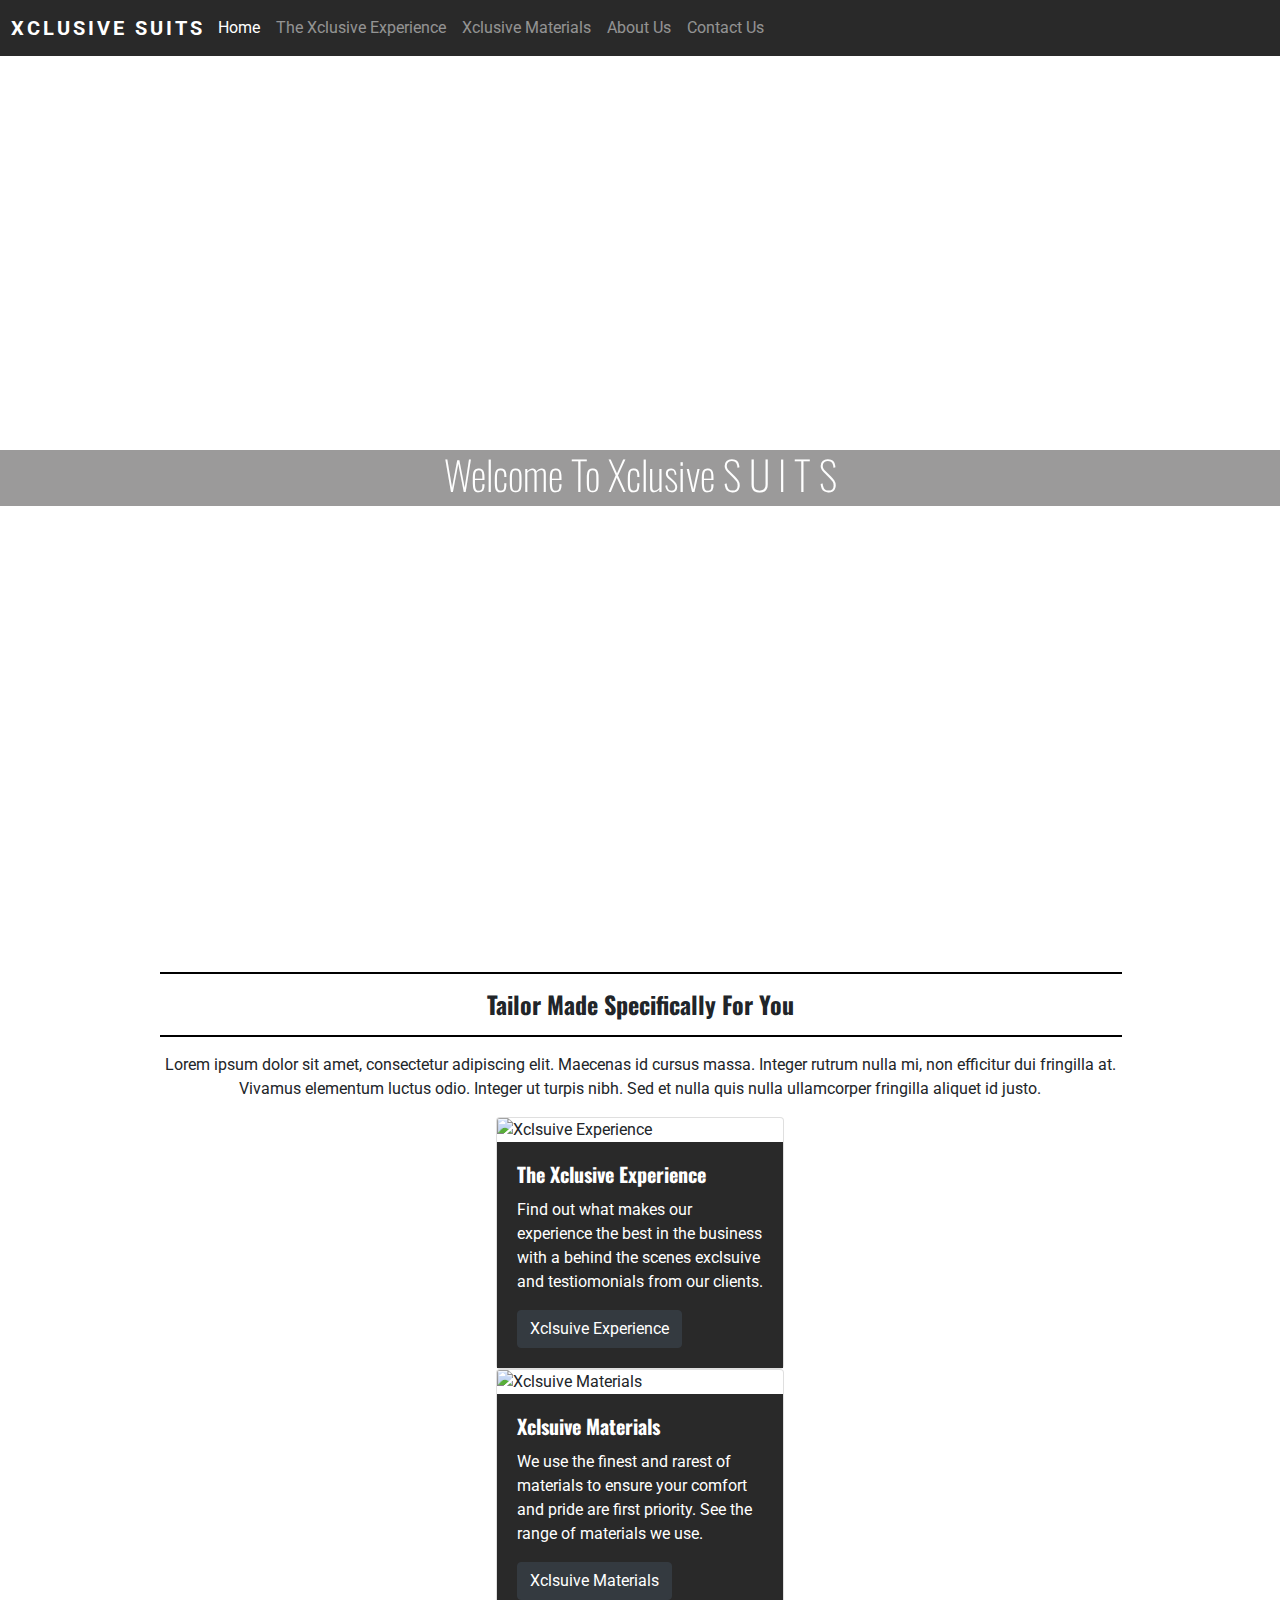
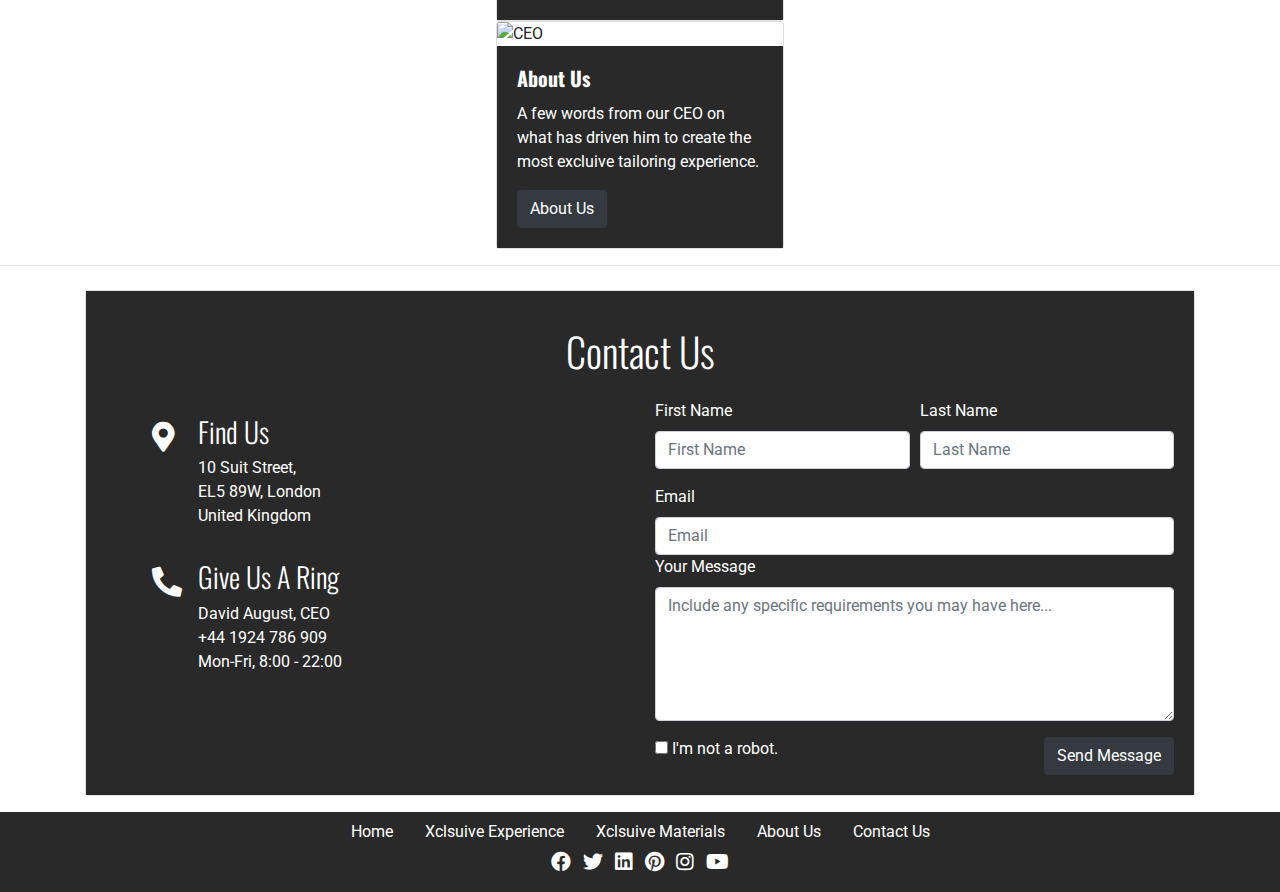
==== index.html @ 44c71780 "Added a class called 'footernav' to the nav-links list to allow for styling to the items. Also, insi" ====
<!DOCTYPE html>
<html lang="en">
<head>
<meta charset="UTF-8">
<meta name="viewport" content="width=device-width, initial-scale=1.0">
<meta http-equiv="X-UA-Compatible" content="ie=edge">
<link rel="stylesheet" href="https://cdnjs.cloudflare.com/ajax/libs/twitter-bootstrap/4.5.0/css/bootstrap.min.css">
<link rel="stylesheet" href="https://cdnjs.cloudflare.com/ajax/libs/font-awesome/5.13.0/css/all.min.css">

<link rel="stylesheet" href="assets/css/style.css">
<title>XCLUSIVE SUITS|Home</title>
</head>
<body>
<!--Header: Logo & Navbar. Using Bootstrap fo rthe Navbar design.-->
    <header>
        <nav class="navbar navbar-expand-lg navbar-dark bg-dark">
        <a class="navbar-brand" href="index.html">XCLUSIVE SUITS</a>
        <button style="width: 100%;" class="navbar-toggler" type="button" data-toggle="collapse" data-target="#navbarNavAltMarkup" aria-controls="navbarNavAltMarkup" aria-expanded="false" aria-label="Toggle navigation">
        <span class="navbar-toggler-icon"></span>
        </button>
    <div class="collapse navbar-collapse" id="navbarNavAltMarkup">
    <div class="navbar-nav">
      <a class="nav-item nav-link active" href="index.html">Home<span class="sr-only">(current)</span></a>
      <a class="nav-item nav-link" href="xclusiveexperience.html">The Xclusive Experience</a>
      <a class="nav-item nav-link" href="xclusivematerials.html">Xclusive Materials</a>
      <a class="nav-item nav-link" href="aboutus.html">About Us</a>
      <a class="nav-item nav-link" href="#">Contact Us</a>
    </div>
    </div>
    </nav>
</header>
<!--Header ends here-->
<!--<div class="bg-img">
</div>-->

<!--Full screen landing page image slider with slogan and promo text -->

<section>
<div id="carouselExampleCaptions" class="carousel slide" data-ride="carousel">
  <ol class="carousel-indicators">
    <li data-target="#carouselExampleCaptions" data-slide-to="0" class="active"></li>
    <li data-target="#carouselExampleCaptions" data-slide-to="1"></li>
    <li data-target="#carouselExampleCaptions" data-slide-to="2"></li>
  </ol>
  <div class="carousel-inner">
    <div class="carousel-item active image1">
    <div class="image-overlay">
    <div class="row">
    <div class="col">
    <h1 class="imagetext">Welcome To Xclusive S U I T S</h1>
    </div>
    </div>
    </div>
      <!--<img src="https://www.themodelskit.co.uk/wp-content/uploads/2019/09/High-Fashion-Male-Modelling-%E2%80%94-The-Models-Kit.jpg" class="d-block w-100" alt="...">-->
      <div class="carousel-caption">
        <h4>Xclusive Suits</h4>
        <p>Nulla vitae elit libero, a pharetra augue mollis interdum.</p>
      </div>
    </div>
    <div class="carousel-item image2">
     <div class="image-overlay">
    <div class="row">
    <div class="col">
    <h1 class="imagetext">Welcome To Xclusive S U I T S</h1>
    </div>
    </div>
    </div>
      <!--<img src="https://i.pinimg.com/originals/19/11/0a/19110a77b6bf1faf2e4bea70028d70a4.jpg" class="d-block w-100" alt="...">-->
      <div class="carousel-caption">
        <h5>Xclusive Designs</h5>
        <p>Lorem ipsum dolor sit amet, consectetur adipiscing elit.</p>
      </div>
    </div>
    <div class="carousel-item image3">
     <div class="image-overlay">
    <div class="row">
    <div class="col">
    <h1 class="imagetext">Welcome To Xclusive S U I T S</h1>
    </div>
    </div>
    </div>
      <!--<img src="https://cdn.bgfashion.net/img17/Huebl_4.jpg" class="d-block w-100" alt="...">-->
      <div class="carousel-caption">
        <h5>Xclusive Experience</h5>
        <p>Praesent commodo cursus magna, vel scelerisque nisl consectetur.</p>
      </div>
    </div>
  </div>
  <!--<a class="carousel-control-prev" href="#carouselExampleCaptions" role="button" data-slide="prev">
    <span class="carousel-control-prev-icon" aria-hidden="true"></span>
    <span class="sr-only">Previous</span>
  </a>
  <a class="carousel-control-next" href="#carouselExampleCaptions" role="button" data-slide="next">
    <span class="carousel-control-next-icon" aria-hidden="true"></span>
    <span class="sr-only">Next</span>
  </a>-->
</div>
</section>

<article class="salespitch">
<hr>
    <h4 class="experiencetext">Tailor Made Specifically For You</h4>
    <hr>
        <p class="experiencetext">
        Lorem ipsum dolor sit amet, consectetur adipiscing elit. Maecenas id cursus massa. 
        Integer rutrum nulla mi, non efficitur dui fringilla at. Vivamus elementum luctus odio. 
        Integer ut turpis nibh. Sed et nulla quis nulla ullamcorper fringilla aliquet id justo. 
        </p>
</article>
<!--Image slider ends here
<hr>
<!--Image cards with links to Experience, Materials & About Us -->
<section>
<div class="container navcards">
<div class="row">
<div class="col">
<div class="card" style="width: 18rem;">
  <img src="https://i.insider.com/5395f549eab8ea975be61436?width=1100&format=jpeg&auto=webp" class="card-img-top" alt="Xclsuive Experience">
  <div class="card-body">
    <h5 class="card-title">The Xclusive Experience</h5>
    <p class="card-text">Find out what makes our experience the best in the business with a behind the scenes exclsuive and testiomonials from our clients.</p>
    <a href="#" class="btn btn-dark">Xclsuive Experience</a>
  </div>
</div>
</div>
</div>
<div class="row">
<div class="col">
<div class="card" style="width: 18rem;">
  <img src="https://content.fortune.com/wp-content/uploads/2020/01/BES.02.20.Kathryn-Sergent-A.jpg" class="card-img-top" alt="Xclsuive Materials">
  <div class="card-body">
    <h5 class="card-title">Xclsuive Materials</h5>
    <p class="card-text">We use the finest and rarest of materials to ensure your comfort and pride are first priority. See the range of materials we use.</p>
    <a href="#" class="btn btn-dark">Xclsuive Materials</a>
  </div>
</div>
</div>
</div>
<div class="row">
<div class="col">
<div class="card" style="width: 18rem;">
  <img src="https://usatmmajunkie.files.wordpress.com/2017/08/david-august-mcgregor-suit-maker.jpg?w=640" class="card-img-top" alt="CEO">
  <div class="card-body">
    <h5 class="card-title">About Us</h5>
    <p class="card-text">A few words from our CEO on what has driven him to create the most excluive tailoring experience.</p>
    <a href="#" class="btn btn-dark">About Us</a>
  </div>
</div>
</div>
</div>
</div>
</section>        

<!--Contact Us form-->
<hr>
<section class="head pb-2">
    <div class="container py-2">
        <div class="card">
            <div class="card-body">
                <h1 class="font-weight-light text-center py-3">Contact Us</h1>
                    <div class="row">
                        <div class="col-lg-6 col-md-12 col-sm-12 col-12">
                            <div class="row pt-3">
                                <div class="col-lg-1 offset-1 col-md-2 col-sm-2 col-2">
                                <span style="font-size: 30px;"><i class="fas fa-map-marker-alt"></i></span>
                                </div>
                                 <div class="col-lg-10 col-md-9 col-sm-9 col-9">
                                 <h3 class="font-weight-light">Find Us</h3>
                                 <p>10 Suit Street, <br>
                                 EL5 89W, London <br>
                                 United Kingdom</p>
                                 </div>   
                            </div>
                            <div class="row pt-3">
                                <div class="col-lg-1 offset-1 col-md-2 col-sm-2 col-2">
                                <span style="font-size: 30px;"><i class="fas fa-phone-alt"></i></span>
                                </div>
                                 <div class="col-lg-10 col-md-9 col-sm-9 col-9">
                                 <h3 class="font-weight-light">Give Us A Ring</h3>
                                 <p>David August, CEO<br>
                                 +44 1924 786 909<br>
                                 Mon-Fri, 8:00 - 22:00</p>
                                 </div>   
                            </div>
                         </div>
                         <div class="col-lg-6 col-md-12 col-sm-12 col-12">
                            <form>
                                <div class="form-row">
                                    <div class="form-group col-lg-6 col-md-12 col-sm-12 col-12">
                                    <label>First Name</label>
                                    <input type="text" class="form-control" placeholder="First Name" required>
                                    </div>
                                    <div class="form-group col-lg-6 col-md-12 col-sm-12 col-12">
                                    <label>Last Name</label>
                                    <input type="text" class="form-control" placeholder="Last Name" required>
                                    </div>
                                </div>
                                <label>Email</label>
                                <input type="email" name="Email" id="Email" placeholder="Email" class="form-control" required>
                                <label>Your Message</label>
                                <textarea class="form-control mb-3" name="" id="" cols="20" rows="5" placeholder="Include any specific requirements you may have here..."></textarea>
                                <input type="checkbox" name="" id=""> <label for="">I'm not a robot.</label> <button class="btn btn-dark float-right">Send Message</button>
                            </form>
                        </div>
                    </div>
            </div>
        </div>
    </div>
</section>
<!--Footer-->
<!--Footer section used from Resume website in User Centric Development Module-->
<footer class="page-footer bg-dark">
    <div class="row">
        <div class="col">
            <ul class="nav justify-content-center footernav">
                <li class="nav-item">
                    <a class="nav-link active" href="index.html">Home</a>
                </li>
                <li class="nav-item">
                    <a class="nav-link" href="xclusiveexperience.html">Xclsuive Experience</a>
                </li>
                <li class="nav-item">
                    <a class="nav-link" href="xclusivematerials.html">Xclsuive Materials</a>
                </li>
                <li class="nav-item">
                    <a class="nav-link" href="aboutus.html">About Us</a>
                </li>
                <li class="nav-item">
                    <a class="nav-link" href="#">Contact Us</a>
                </li>
            </ul>
            <!--Social links section used from Resume project in User Centric Module-->
            <ul class="list-inline social-links">
                <li class="list-inline-item">
                    <a href="www.facebook.com" target="_blank"> <i class="fab fa-facebook footericon" aria-hidden="true"></i>
                    <span class="sr-only">Facebook</span></a>
                </li>
                <li class="list-inline-item">
                    <a href="wwww.twitter.com" target="_blank"> <i class="fab fa-twitter footericon" aria-hidden="true"></i>
                    <span class="sr-only">Twitter</span>
                    </a>
                </li>
                <li class="list-inline-item">
                    <a href="www.linkedin.com" target="_blank"> <i class="fab fa-linkedin footericon" aria-hidden="true"></i>
                    <span class="sr-only">Linkedin</span>
                    </a>
                </li>
                <li class="list-inline-item">
                    <a href="wwww.pinterest.com" target="_blank"> <i class="fab fa-pinterest footericon" aria-hidden="true"></i>
                    <span class="sr-only">Pinterest</span>
                    </a>
                </li>
                <li class="list-inline-item">
                    <a href="wwww.instagram.com" target="_blank"> <i class="fab fa-instagram footericon" aria-hidden="true"></i>
                    <span class="sr-only">Instagram</span></a>
                </li>
                <li class="list-inline-item">
                    <a href="wwww.youtube.com" target="_blank"> <i class="fab fa-youtube footericon" aria-hidden="true"></i>
                    <span class="sr-only">Youtube</span>
                    </a>
                </li>
            </ul>
        </div>
    </div>
</footer>

<script src="https://cdnjs.cloudflare.com/ajax/libs/jquery/3.5.1/jquery.slim.min.js"></script>
<script src="https://cdnjs.cloudflare.com/ajax/libs/popper.js/1.16.1/umd/popper.min.js"></script>
<script src="https://cdnjs.cloudflare.com/ajax/libs/twitter-bootstrap/4.5.0/js/bootstrap.min.js"></script>
</body>
</html>
---- assets/css/style.css ----
@import url('https://fonts.googleapis.com/css2?family=Oswald:wght@100,200,300,400,500,600,700&family=Roboto:100,200,300,400,500,600,700&display=swap');

/*----Fonts----*/

.bg-dark {
    background-color: #292929!important;
}

body {
    font-family: 'Roboto', sans-serif;
}

h1,h2,h3,h4,h5 {
    font-family: 'Oswald', sans-serif;
    font-weight: bold;
}

/*--Home page*/

.navbar-brand {
    display: inline-block;
    padding-top: .3125rem;
    padding-bottom: .3125rem;
    font-size: 1.25rem;
    line-height: inherit;
    white-space: nowrap;
    font-weight: 700;
    letter-spacing: 3px;
    position: relative;
    right: 5px;
    margin-left: auto;
    margin-right: auto;
}

.navbar-dark .navbar-brand {
    color: #fff;
    margin-left: auto;
    margin-right: auto;
}

/*--Navigation images 
.NavCards {
  position: relative;
  font-family: 'Roboto'sans-serif;
  height: 400px;
  width: 100%;
}
*/
.image1 {
    background: url('../images/image1.jpg');
    background-repeat: no-repeat;
    background-size: cover;
    position: relative;
    height: 100vh;
    background-position: center;
}

.image2 {
    background: url('../images/image2.jpg');
    background-repeat: no-repeat;
    background-size: cover;
    position: relative;
    height: 100vh;
    background-position: center;
}

.image3 {
    background: url('../images/image3.jpg');
    background-repeat: no-repeat;
    background-size: cover;
    position: relative;
    height: 100vh;
    background-position: center;
}

.imagetext {
    font-weight: lighter;
}

.image-overlay {
    background: rgba(46, 44, 44, 0.479);
    position: absolute;
    bottom: 50%;
    right: 0;
    left: 0;
    text-align: center;
    color: #fff;
}

.salespitch {
    margin-left: auto;
    margin-right: auto;
    width: 75%;
}

.salespitch hr {
    width: 100%;
    border: 1px solid #000000;
}

.salespitch p {
    text-align: center;
}

/*.bg-img {
    background: url('https://i.pinimg.com/originals/1e/af/c4/1eafc4d1dd423d6f046534a62f0f531f.jpg');
    background-repeat: no-repeat;
    background-size: cover;
    position: relative;
    height: 100vh;
}
*/



.xclusiveexperience {
    background-image: url('xclusiveexperience.jpg'); z-index: 10000;
    height: 150px;
    width: 100%;
    background-repeat: no-repeat;
    background-position: center;
}

.experience {
    position: absolute;
    right: 15%;
    bottom: 20px;
    left: 15%;
    z-index: 10;
    padding-top: 20px;
    padding-bottom: 20px;
    color: #fff;
    text-align: center;
}

.text-block {
    background-color: rgba(46, 44, 44, 0.479)
}

.card {
    position: relative;
    display: -ms-flexbox;
    display: flex;
    -ms-flex-direction: column;
    flex-direction: column;
    min-width: 0;
    word-wrap: break-word;
    background-color: #fff;
    background-clip: border-box;
    border: 1px solid rgba(0,0,0,.125);
    border-radius: .25rem;
    margin-right: auto;
    margin-left: auto;
}

.card-body {
    -ms-flex: 1 1 auto;
    flex: 1 1 auto;
    min-height: 1px;
    padding: 1.25rem;
    background: #292929;
    color: #fff;
}

.navimagecards {
    padding: 15px 0px 15px 0px;
    min-width: 60%;
    min-height: 70%;
}

.navbody {
    background: #292929;
}

.navbody p {
    color: #fff;
}

.contact {
    align-content: center;
    text-align: center;
}

.footericon {
    color: #fff;
    font-size: 20px;
}

/*Xclsuiveexperience page*/

#video video {
    width: 100%;
}

.experiencetext {
    text-align: center;
}

.videosection {
    padding-left: 15px;
    padding-right: 15px;
}

/* Xclusive Materials Page */

.modal-title {
    margin-bottom: 0;
    line-height: 1.5;
    text-align: center;
    position: relative;
    left: 35px;
    font-size: 25px;
}

/*about page*/

img {
    vertical-align: middle;
    border-style: none;
    width: 100%;
}

.roundedimg {
    border-radius: 50%;
    position: relative;
    left: 85px;
    padding: 10px 0px 10px 0px;
    width: 200px;
}

.page-direction {
    color: #aaaaaa;
    text-align: center;
}

.page-direction a {
    color: #aaaaaa;
}

.middleimg {
    width: 100%;
}

/*Xclusive Materials page*/

.content-wrapper{
    width: 80%;
    margin: 4% 10% 5% 10%;
}

.content-wrapper img{
    width: 100%;
}

.text-wrapper{
    width: 100%;
    position: relative;
    margin-top: -40%;
}

.text-wrapper h3{
    text-align: center;
    color: #ffffff;
    font-size: 10vw;
}

/* footer */

.footernav a {
    color: #ffffff;
}

.social-links {
    text-align: center;
}
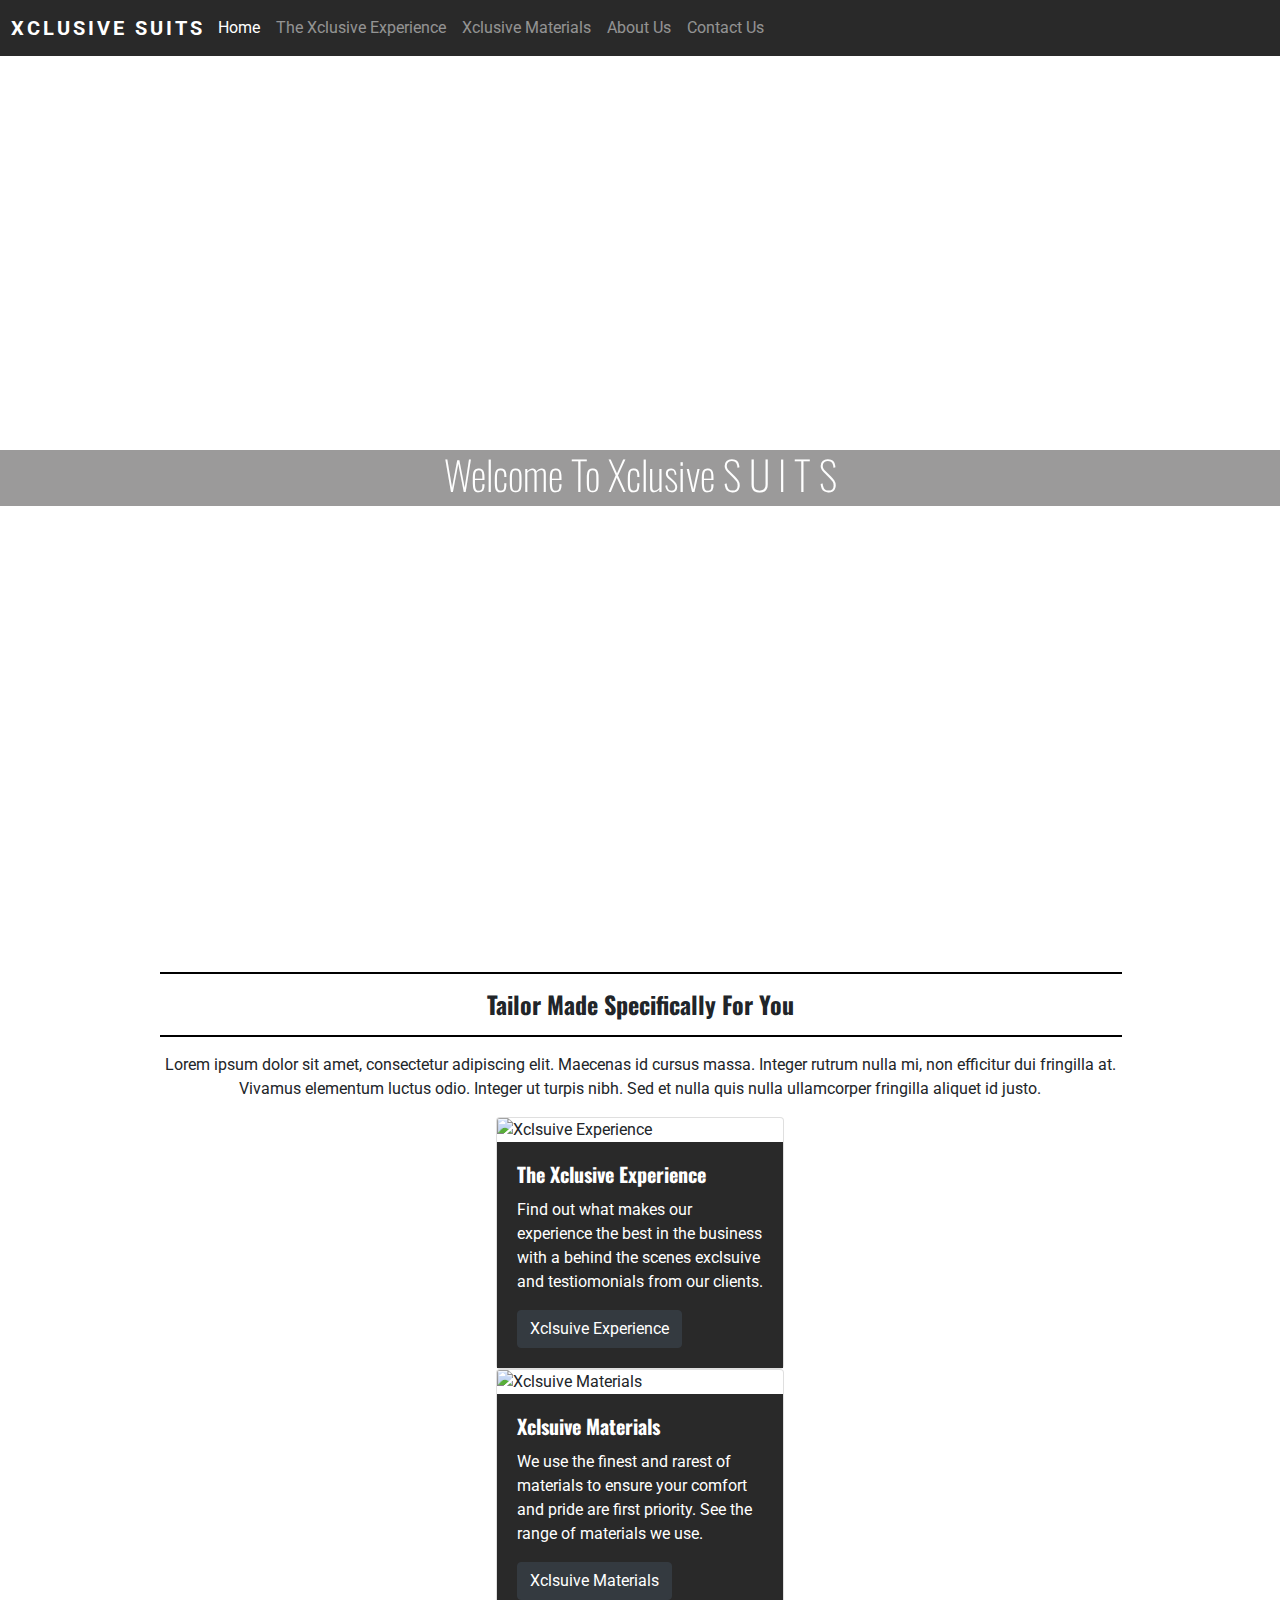
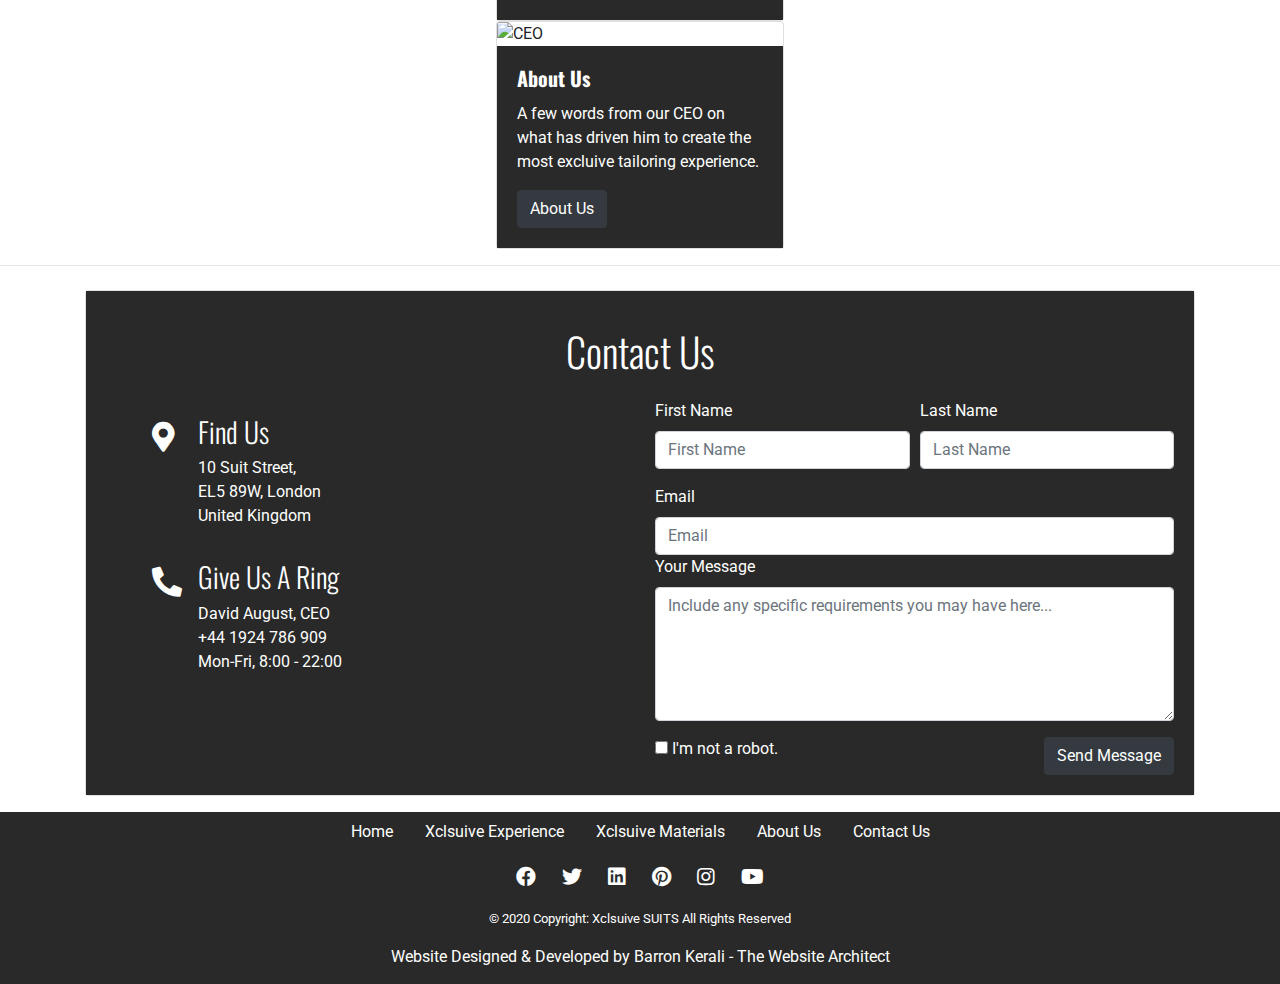
==== commit b0b46576: "Added Copyright text to the footer in every page. Also, I added styling to make give the social icon" ====
--- a/index.html
+++ b/index.html
@@ -260,6 +260,10 @@
                     </a>
                 </li>
             </ul>
+            <div class="footertext"> <!--New class made to style the text in this div-->
+            <small class="footertext">© 2020 Copyright: Xclsuive SUITS All Rights Reserved</small>
+            <p class="footertext">Website Designed & Developed by Barron Kerali - The Website Architect</p>
+            </div>
         </div>
     </div>
 </footer>
--- a/assets/css/style.css
+++ b/assets/css/style.css
@@ -272,4 +272,16 @@
 
 .social-links {
     text-align: center;
-}
+    margin-bottom: 10px;
+    margin-top: 15px;
+}
+
+.footericon {
+    padding: 0 7px 0 7px;
+}
+
+.footertext {
+    color: #fff;
+    text-align: center;
+    margin: 15px 0 15px 0;
+}
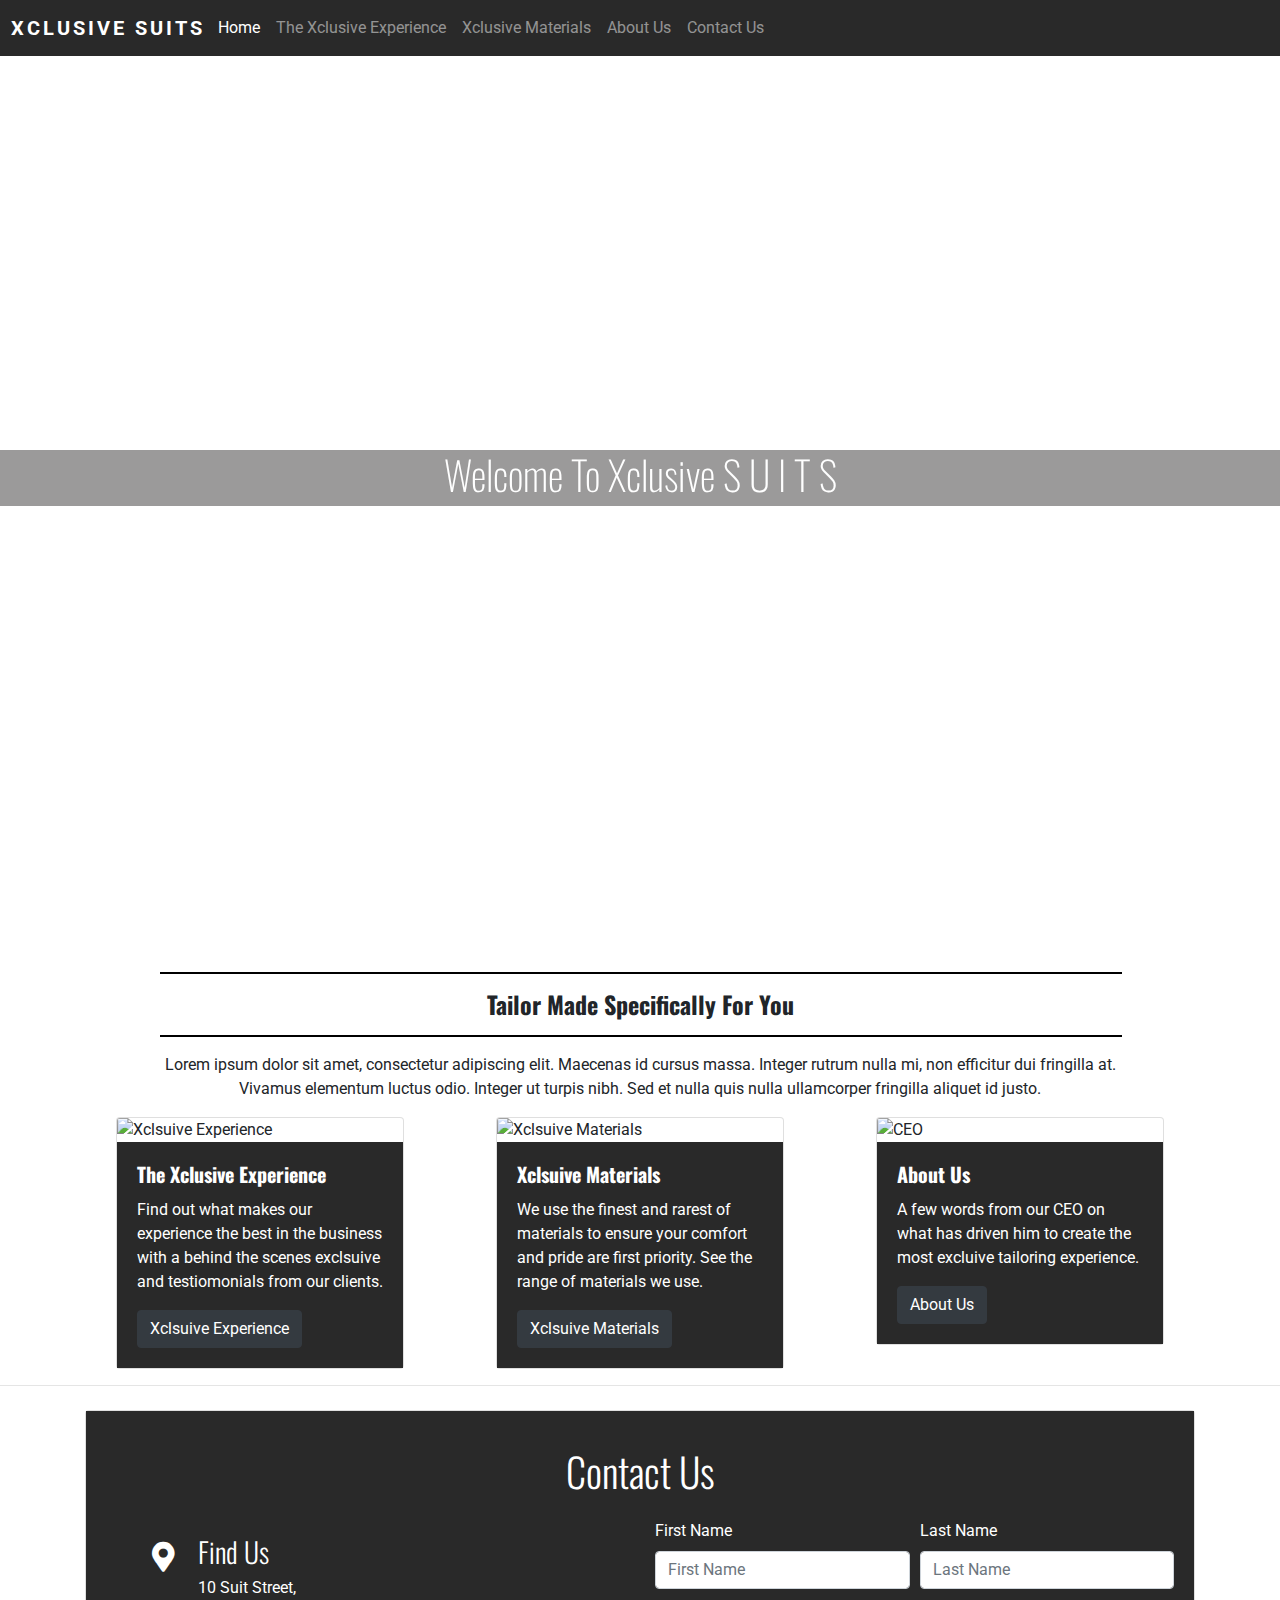
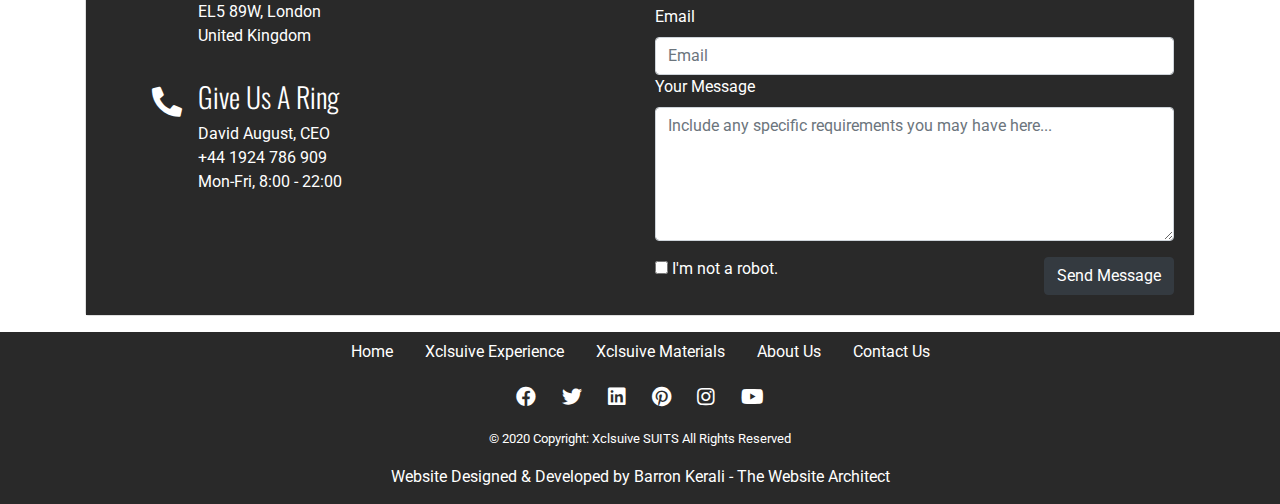
==== commit 6534497b: "Added 'page-scroll' class to the Contact Us nav-item along with an ID in of 'Contact' in the contact" ====
--- a/index.html
+++ b/index.html
@@ -24,7 +24,7 @@
       <a class="nav-item nav-link" href="xclusiveexperience.html">The Xclusive Experience</a>
       <a class="nav-item nav-link" href="xclusivematerials.html">Xclusive Materials</a>
       <a class="nav-item nav-link" href="aboutus.html">About Us</a>
-      <a class="nav-item nav-link" href="#">Contact Us</a>
+      <a class="nav-item nav-link page-scroll" href="#Contact">Contact Us</a>
     </div>
     </div>
     </nav>
@@ -86,14 +86,6 @@
       </div>
     </div>
   </div>
-  <!--<a class="carousel-control-prev" href="#carouselExampleCaptions" role="button" data-slide="prev">
-    <span class="carousel-control-prev-icon" aria-hidden="true"></span>
-    <span class="sr-only">Previous</span>
-  </a>
-  <a class="carousel-control-next" href="#carouselExampleCaptions" role="button" data-slide="next">
-    <span class="carousel-control-next-icon" aria-hidden="true"></span>
-    <span class="sr-only">Next</span>
-  </a>-->
 </div>
 </section>
 
@@ -113,7 +105,7 @@
 <section>
 <div class="container navcards">
 <div class="row">
-<div class="col">
+<div class="col-12 col-lg-4">
 <div class="card" style="width: 18rem;">
   <img src="https://i.insider.com/5395f549eab8ea975be61436?width=1100&format=jpeg&auto=webp" class="card-img-top" alt="Xclsuive Experience">
   <div class="card-body">
@@ -123,9 +115,9 @@
   </div>
 </div>
 </div>
-</div>
-<div class="row">
-<div class="col">
+<!--</div>-->
+<!--<div class="row">-->
+<div class="col-12 col-lg-4">
 <div class="card" style="width: 18rem;">
   <img src="https://content.fortune.com/wp-content/uploads/2020/01/BES.02.20.Kathryn-Sergent-A.jpg" class="card-img-top" alt="Xclsuive Materials">
   <div class="card-body">
@@ -135,9 +127,9 @@
   </div>
 </div>
 </div>
-</div>
-<div class="row">
-<div class="col">
+<!--</div>-->
+<!--<div class="row">-->
+<div class="col-12 col-lg-4">
 <div class="card" style="width: 18rem;">
   <img src="https://usatmmajunkie.files.wordpress.com/2017/08/david-august-mcgregor-suit-maker.jpg?w=640" class="card-img-top" alt="CEO">
   <div class="card-body">
@@ -153,7 +145,7 @@
 
 <!--Contact Us form-->
 <hr>
-<section class="head pb-2">
+<section class="head pb-2" id="Contact">
     <div class="container py-2">
         <div class="card">
             <div class="card-body">
@@ -232,30 +224,30 @@
             <!--Social links section used from Resume project in User Centric Module-->
             <ul class="list-inline social-links">
                 <li class="list-inline-item">
-                    <a href="www.facebook.com" target="_blank"> <i class="fab fa-facebook footericon" aria-hidden="true"></i>
+                    <a href="https://www.facebook.com/" target="_blank"> <i class="fab fa-facebook footericon" aria-hidden="true"></i>
                     <span class="sr-only">Facebook</span></a>
                 </li>
                 <li class="list-inline-item">
-                    <a href="wwww.twitter.com" target="_blank"> <i class="fab fa-twitter footericon" aria-hidden="true"></i>
+                    <a href="https://twitter.com/" target="_blank"> <i class="fab fa-twitter footericon" aria-hidden="true"></i>
                     <span class="sr-only">Twitter</span>
                     </a>
                 </li>
                 <li class="list-inline-item">
-                    <a href="www.linkedin.com" target="_blank"> <i class="fab fa-linkedin footericon" aria-hidden="true"></i>
+                    <a href="https://www.linkedin.com/" target="_blank"> <i class="fab fa-linkedin footericon" aria-hidden="true"></i>
                     <span class="sr-only">Linkedin</span>
                     </a>
                 </li>
                 <li class="list-inline-item">
-                    <a href="wwww.pinterest.com" target="_blank"> <i class="fab fa-pinterest footericon" aria-hidden="true"></i>
+                    <a href="https://www.pinterest.com/" target="_blank"> <i class="fab fa-pinterest footericon" aria-hidden="true"></i>
                     <span class="sr-only">Pinterest</span>
                     </a>
                 </li>
                 <li class="list-inline-item">
-                    <a href="wwww.instagram.com" target="_blank"> <i class="fab fa-instagram footericon" aria-hidden="true"></i>
+                    <a href="https://www.instagram.com/" target="_blank"> <i class="fab fa-instagram footericon" aria-hidden="true"></i>
                     <span class="sr-only">Instagram</span></a>
                 </li>
                 <li class="list-inline-item">
-                    <a href="wwww.youtube.com" target="_blank"> <i class="fab fa-youtube footericon" aria-hidden="true"></i>
+                    <a href="https://www.youtube.com/" target="_blank"> <i class="fab fa-youtube footericon" aria-hidden="true"></i>
                     <span class="sr-only">Youtube</span>
                     </a>
                 </li>
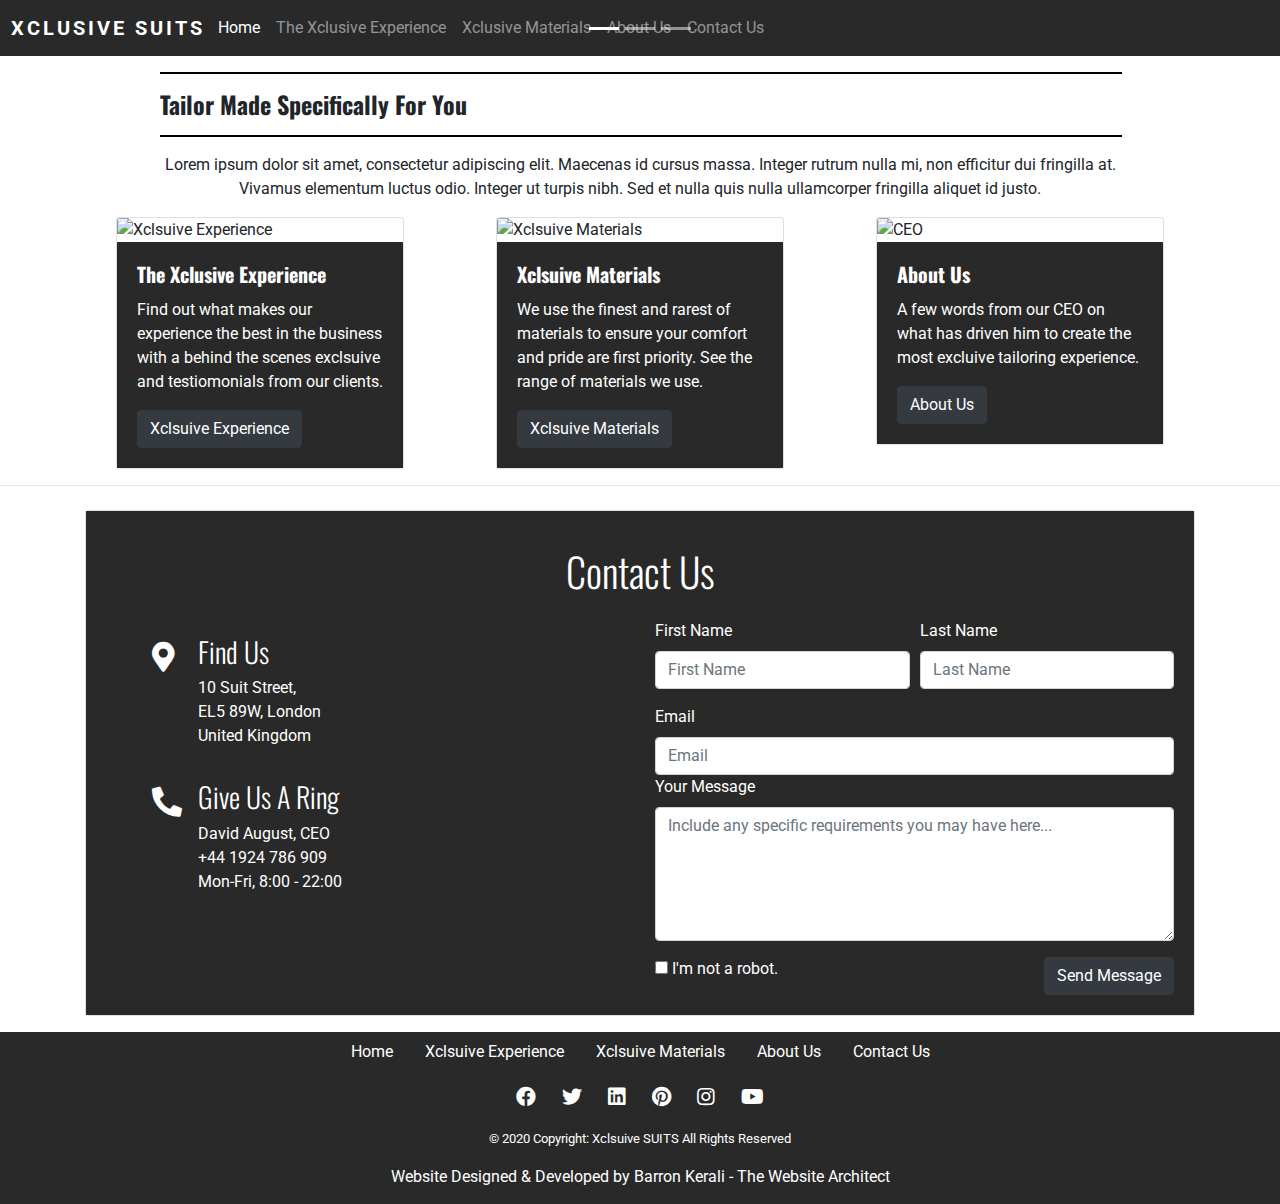
==== commit 14c43dfe: "Added the updated images classes created in CSS to the relevant sections inside index.html." ====
--- a/index.html
+++ b/index.html
@@ -43,7 +43,7 @@
     <li data-target="#carouselExampleCaptions" data-slide-to="2"></li>
   </ol>
   <div class="carousel-inner">
-    <div class="carousel-item active image1">
+    <div class="carousel-item active carousel-image-1">
     <div class="image-overlay">
     <div class="row">
     <div class="col">
@@ -57,7 +57,7 @@
         <p>Nulla vitae elit libero, a pharetra augue mollis interdum.</p>
       </div>
     </div>
-    <div class="carousel-item image2">
+    <div class="carousel-item carousel-image-2">
      <div class="image-overlay">
     <div class="row">
     <div class="col">
@@ -71,7 +71,7 @@
         <p>Lorem ipsum dolor sit amet, consectetur adipiscing elit.</p>
       </div>
     </div>
-    <div class="carousel-item image3">
+    <div class="carousel-item carousel-image-3">
      <div class="image-overlay">
     <div class="row">
     <div class="col">
@@ -91,9 +91,9 @@
 
 <article class="salespitch">
 <hr>
-    <h4 class="experiencetext">Tailor Made Specifically For You</h4>
+    <h4 class="content-text">Tailor Made Specifically For You</h4>
     <hr>
-        <p class="experiencetext">
+        <p class="content-text">
         Lorem ipsum dolor sit amet, consectetur adipiscing elit. Maecenas id cursus massa. 
         Integer rutrum nulla mi, non efficitur dui fringilla at. Vivamus elementum luctus odio. 
         Integer ut turpis nibh. Sed et nulla quis nulla ullamcorper fringilla aliquet id justo. 
@@ -111,7 +111,7 @@
   <div class="card-body">
     <h5 class="card-title">The Xclusive Experience</h5>
     <p class="card-text">Find out what makes our experience the best in the business with a behind the scenes exclsuive and testiomonials from our clients.</p>
-    <a href="#" class="btn btn-dark">Xclsuive Experience</a>
+    <a href="xclusiveexperience.html" class="btn btn-dark">Xclsuive Experience</a>
   </div>
 </div>
 </div>
@@ -123,7 +123,7 @@
   <div class="card-body">
     <h5 class="card-title">Xclsuive Materials</h5>
     <p class="card-text">We use the finest and rarest of materials to ensure your comfort and pride are first priority. See the range of materials we use.</p>
-    <a href="#" class="btn btn-dark">Xclsuive Materials</a>
+    <a href="xclusivematerials.html" class="btn btn-dark">Xclsuive Materials</a>
   </div>
 </div>
 </div>
@@ -135,7 +135,7 @@
   <div class="card-body">
     <h5 class="card-title">About Us</h5>
     <p class="card-text">A few words from our CEO on what has driven him to create the most excluive tailoring experience.</p>
-    <a href="#" class="btn btn-dark">About Us</a>
+    <a href="aboutus.html" class="btn btn-dark">About Us</a>
   </div>
 </div>
 </div>
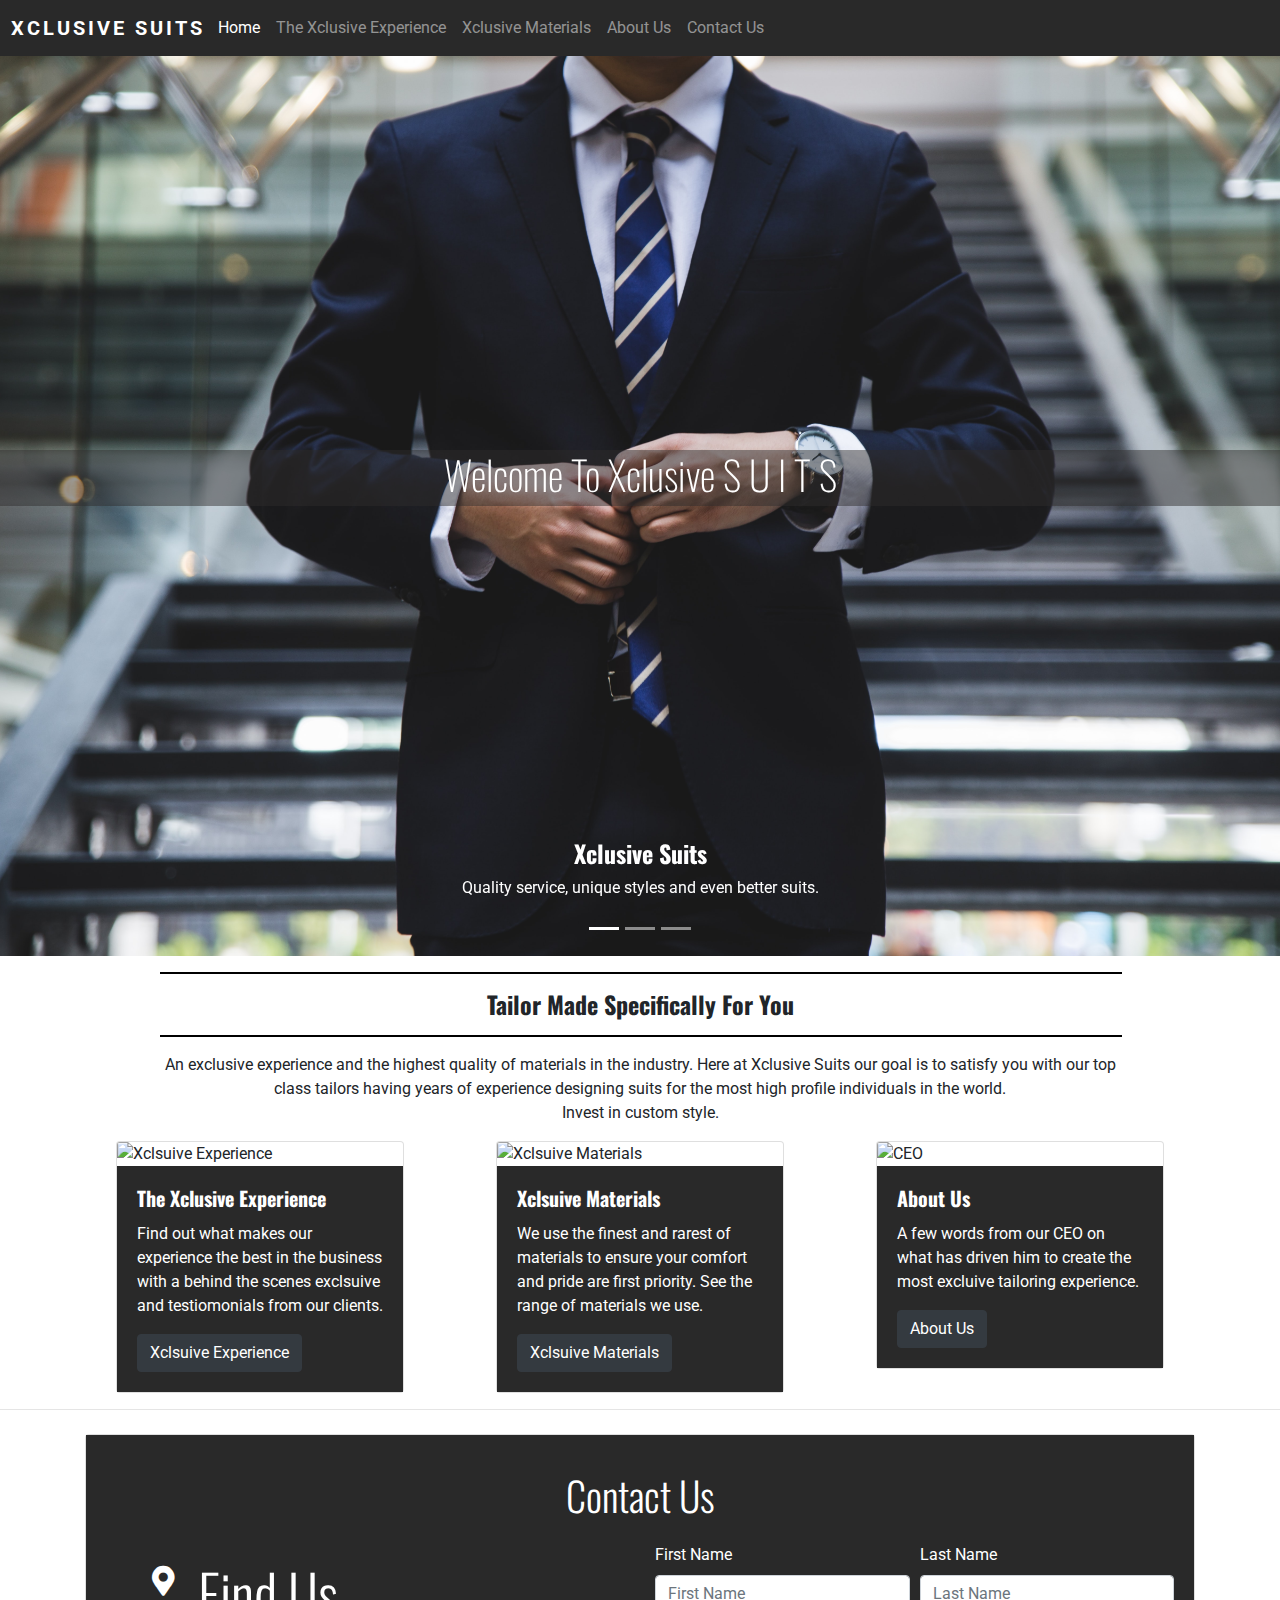
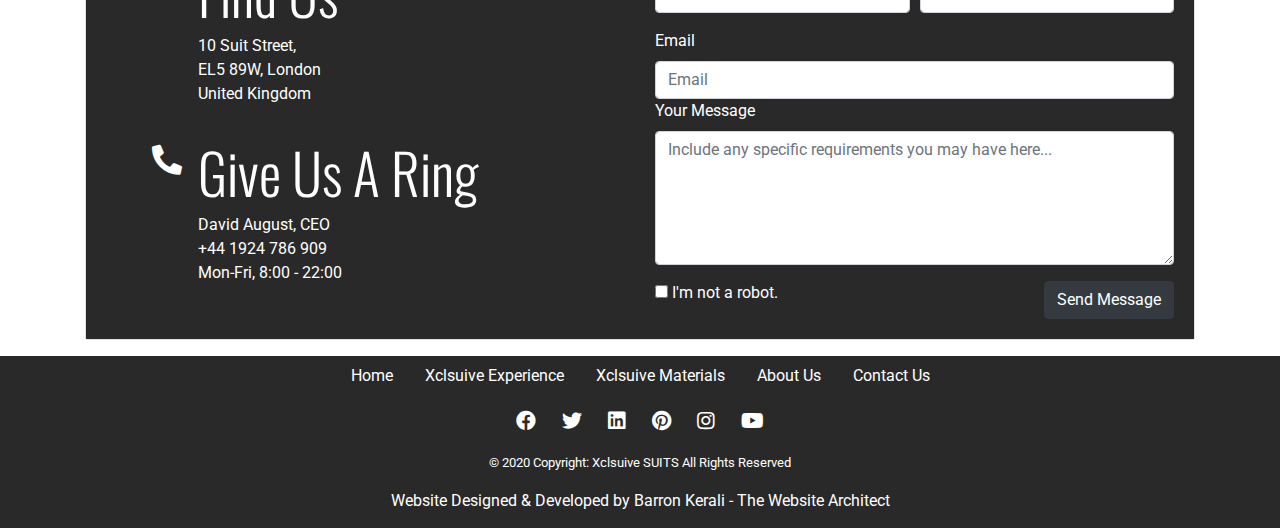
==== commit bed35fb6: "Replaced all Lorem Ipsum text with actual content on all pages. Also, I have added an inline style t" ====
--- a/index.html
+++ b/index.html
@@ -54,7 +54,7 @@
       <!--<img src="https://www.themodelskit.co.uk/wp-content/uploads/2019/09/High-Fashion-Male-Modelling-%E2%80%94-The-Models-Kit.jpg" class="d-block w-100" alt="...">-->
       <div class="carousel-caption">
         <h4>Xclusive Suits</h4>
-        <p>Nulla vitae elit libero, a pharetra augue mollis interdum.</p>
+        <p>Quality service, unique styles and even better suits.</p>
       </div>
     </div>
     <div class="carousel-item carousel-image-2">
@@ -68,7 +68,7 @@
       <!--<img src="https://i.pinimg.com/originals/19/11/0a/19110a77b6bf1faf2e4bea70028d70a4.jpg" class="d-block w-100" alt="...">-->
       <div class="carousel-caption">
         <h5>Xclusive Designs</h5>
-        <p>Lorem ipsum dolor sit amet, consectetur adipiscing elit.</p>
+        <p>Modern designs tailored for your preference.</p>
       </div>
     </div>
     <div class="carousel-item carousel-image-3">
@@ -82,7 +82,7 @@
       <!--<img src="https://cdn.bgfashion.net/img17/Huebl_4.jpg" class="d-block w-100" alt="...">-->
       <div class="carousel-caption">
         <h5>Xclusive Experience</h5>
-        <p>Praesent commodo cursus magna, vel scelerisque nisl consectetur.</p>
+        <p>An unforgettable experience coupled with a top class service.</p>
       </div>
     </div>
   </div>
@@ -94,9 +94,10 @@
     <h4 class="content-text">Tailor Made Specifically For You</h4>
     <hr>
         <p class="content-text">
-        Lorem ipsum dolor sit amet, consectetur adipiscing elit. Maecenas id cursus massa. 
-        Integer rutrum nulla mi, non efficitur dui fringilla at. Vivamus elementum luctus odio. 
-        Integer ut turpis nibh. Sed et nulla quis nulla ullamcorper fringilla aliquet id justo. 
+ An exclusive experience and the highest quality of materials in the industry. 
+ Here at Xclusive Suits our goal is to satisfy you with our top class tailors 
+ having years of experience designing suits for the most high profile individuals in the world. <br>
+ Invest in custom style.
         </p>
 </article>
 <!--Image slider ends here
--- a/assets/css/style.css
+++ b/assets/css/style.css
@@ -8,10 +8,20 @@
 
 body {
     font-family: 'Roboto', sans-serif;
+    overflow-x: hidden;
 }
 
 h1,h2,h3,h4,h5 {
     font-family: 'Oswald', sans-serif;
+    font-weight: bold;
+}
+
+.content-text {
+    text-align: center;
+}
+
+.heading-text {
+    text-align: center;
     font-weight: bold;
 }
 
@@ -46,8 +56,8 @@
   width: 100%;
 }
 */
-.image1 {
-    background: url('../images/image1.jpg');
+.carousel-image-1 {
+    background: url('../images/carousel-suit-1.jpg');
     background-repeat: no-repeat;
     background-size: cover;
     position: relative;
@@ -55,8 +65,8 @@
     background-position: center;
 }
 
-.image2 {
-    background: url('../images/image2.jpg');
+.carousel-image-2 {
+    background: url('../images/carousel-suit-2.jpg');
     background-repeat: no-repeat;
     background-size: cover;
     position: relative;
@@ -64,8 +74,8 @@
     background-position: center;
 }
 
-.image3 {
-    background: url('../images/image3.jpg');
+.carousel-image-3 {
+    background: url('../images/carousel-suit-3.jpg');
     background-repeat: no-repeat;
     background-size: cover;
     position: relative;
@@ -192,10 +202,6 @@
     width: 100%;
 }
 
-.experiencetext {
-    text-align: center;
-}
-
 .videosection {
     padding-left: 15px;
     padding-right: 15px;
@@ -212,6 +218,10 @@
     font-size: 25px;
 }
 
+.italianwool {
+    margin-bottom: 80px;
+}
+
 /*about page*/
 
 img {
@@ -222,10 +232,16 @@
 
 .roundedimg {
     border-radius: 50%;
-    position: relative;
-    left: 85px;
+    /*position: relative;
+    left: 85px;*/
     padding: 10px 0px 10px 0px;
     width: 200px;
+}
+
+.image-content {
+    text-align: center;
+    padding-left: 20px;
+    padding-right: 20px;
 }
 
 .page-direction {
@@ -261,7 +277,8 @@
 .text-wrapper h3{
     text-align: center;
     color: #ffffff;
-    font-size: 10vw;
+    /*font-size: 10vw;*/
+    font-size: 3.5rem;
 }
 
 /* footer */
@@ -285,3 +302,17 @@
     text-align: center;
     margin: 15px 0 15px 0;
 }
+
+/* Media Queries */
+
+@media (min-width: 893px) {
+    h3 {
+        font-size: 3.5rem;
+    }
+}
+
+@media (max-width: 375px) {
+    .text-wrapper h3 {
+        font-size: 2.5rem;
+    }
+}
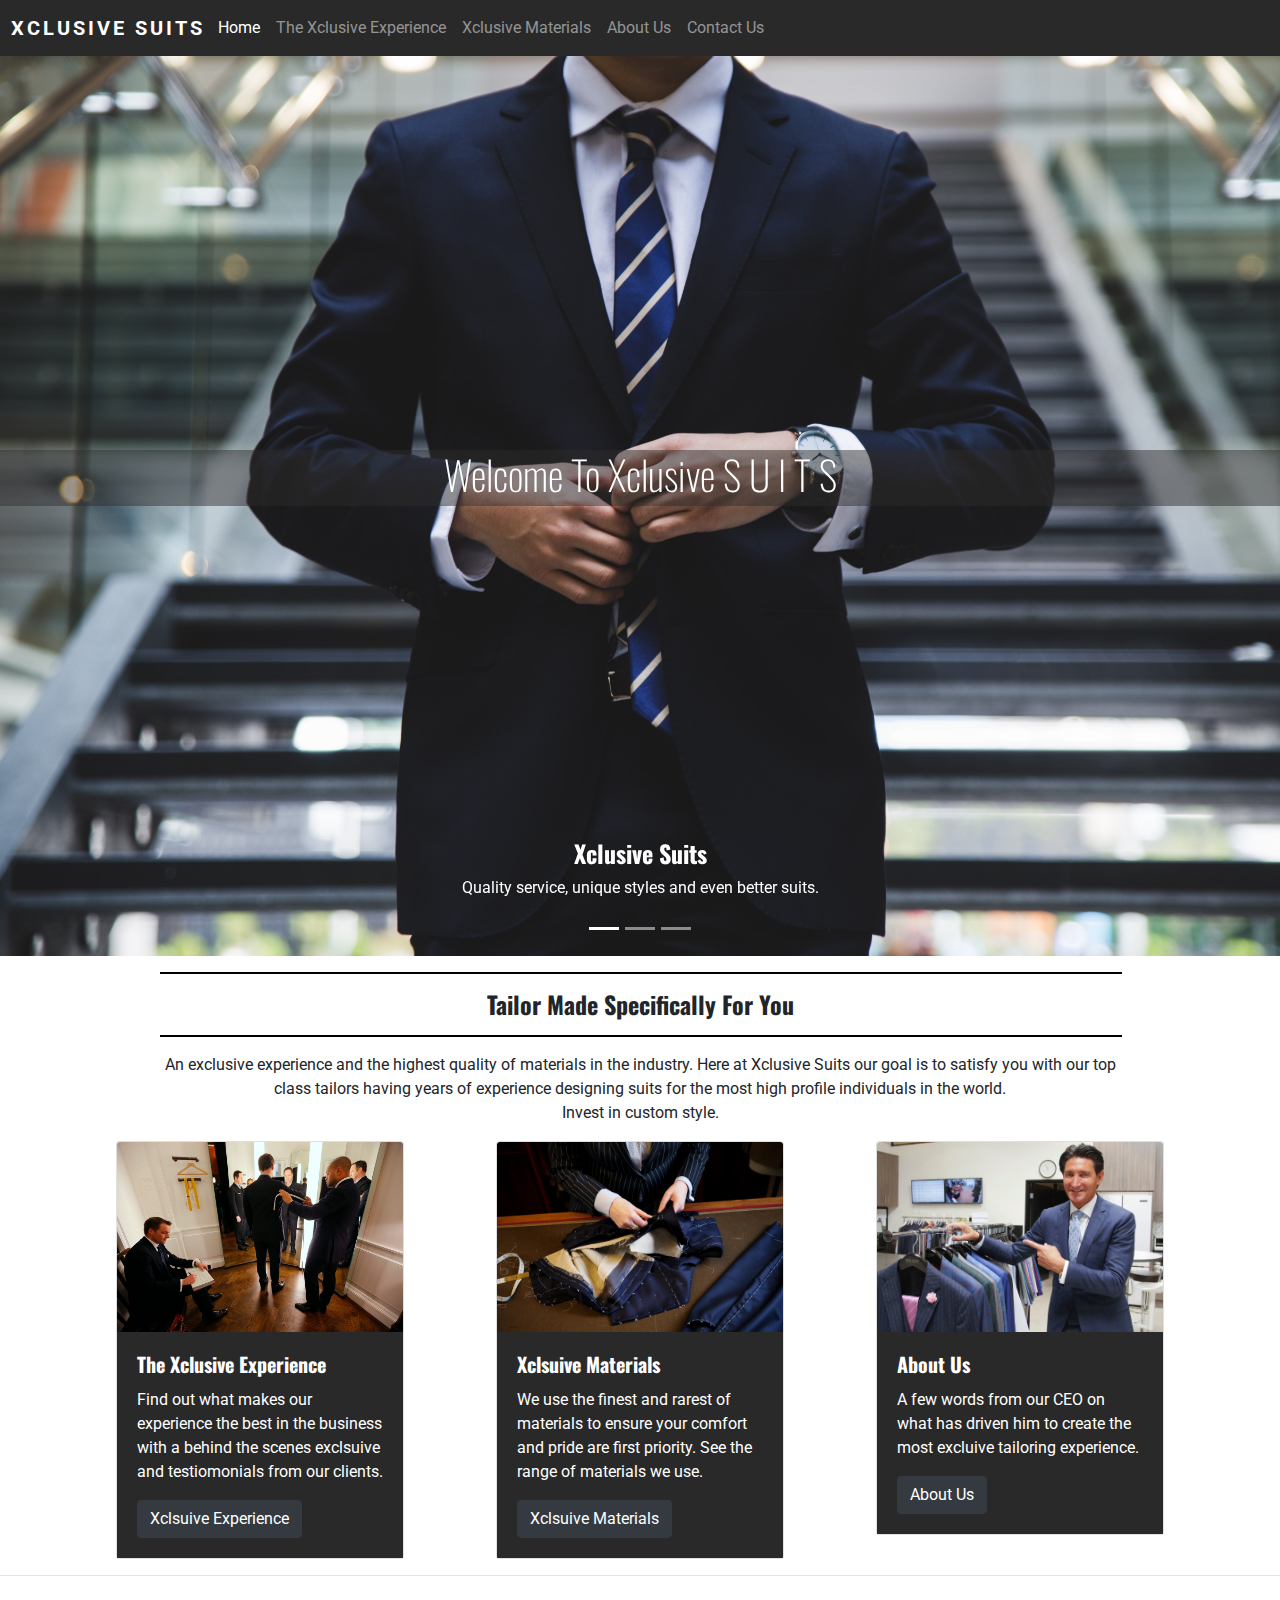
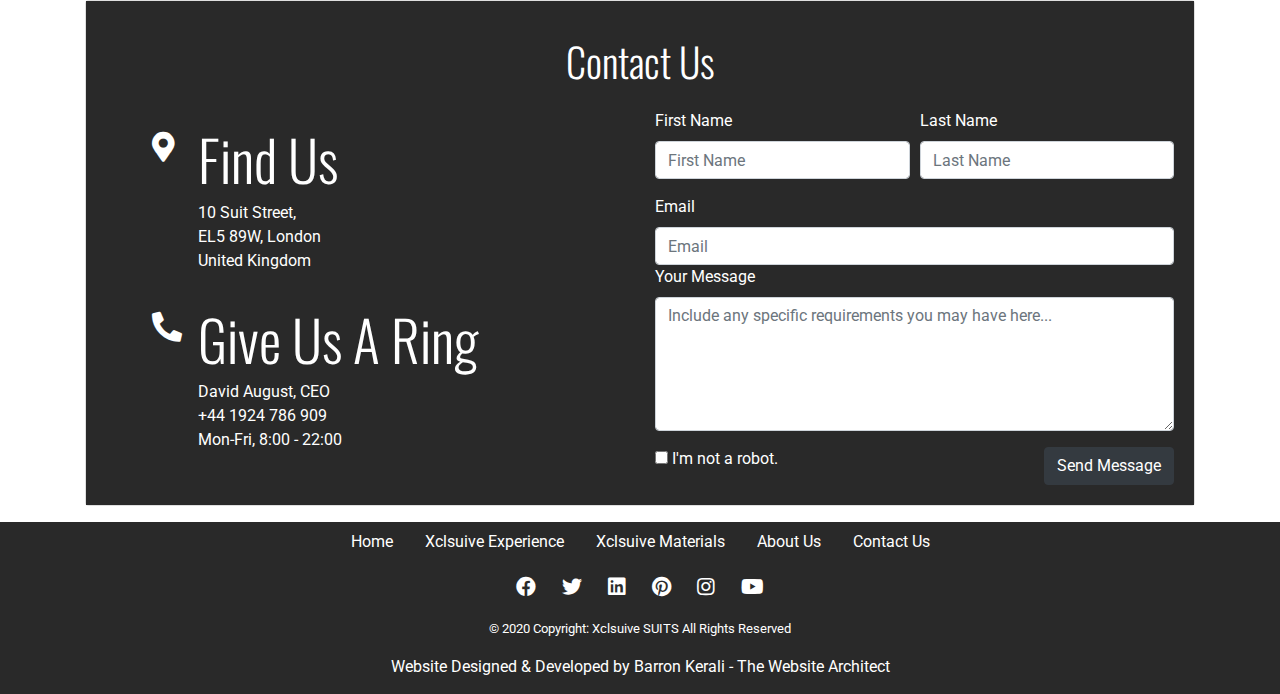
==== commit 2bcf51cf: "Replaced all image sources linking to url's from google with images saved in the images folder." ====
--- a/index.html
+++ b/index.html
@@ -8,143 +8,141 @@
 <link rel="stylesheet" href="https://cdnjs.cloudflare.com/ajax/libs/font-awesome/5.13.0/css/all.min.css">
 
 <link rel="stylesheet" href="assets/css/style.css">
-<title>XCLUSIVE SUITS|Home</title>
+<title>Xclsuive Suits | Home</title>
 </head>
 <body>
 <!--Header: Logo & Navbar. Using Bootstrap fo rthe Navbar design.-->
     <header>
         <nav class="navbar navbar-expand-lg navbar-dark bg-dark">
-        <a class="navbar-brand" href="index.html">XCLUSIVE SUITS</a>
-        <button style="width: 100%;" class="navbar-toggler" type="button" data-toggle="collapse" data-target="#navbarNavAltMarkup" aria-controls="navbarNavAltMarkup" aria-expanded="false" aria-label="Toggle navigation">
-        <span class="navbar-toggler-icon"></span>
-        </button>
-    <div class="collapse navbar-collapse" id="navbarNavAltMarkup">
-    <div class="navbar-nav">
-      <a class="nav-item nav-link active" href="index.html">Home<span class="sr-only">(current)</span></a>
-      <a class="nav-item nav-link" href="xclusiveexperience.html">The Xclusive Experience</a>
-      <a class="nav-item nav-link" href="xclusivematerials.html">Xclusive Materials</a>
-      <a class="nav-item nav-link" href="aboutus.html">About Us</a>
-      <a class="nav-item nav-link page-scroll" href="#Contact">Contact Us</a>
-    </div>
-    </div>
-    </nav>
-</header>
+            <a class="navbar-brand" href="index.html">XCLUSIVE SUITS</a>
+            <button style="width: 100%;" class="navbar-toggler" type="button" data-toggle="collapse" data-target="#navbarNavAltMarkup" aria-controls="navbarNavAltMarkup" aria-expanded="false" aria-label="Toggle navigation">
+            <span class="navbar-toggler-icon"></span>
+            </button>
+            <div class="collapse navbar-collapse" id="navbarNavAltMarkup">
+                <div class="navbar-nav">
+                    <a class="nav-item nav-link active" href="index.html">Home<span class="sr-only">(current)</span></a>
+                    <a class="nav-item nav-link" href="xclusiveexperience.html">The Xclusive Experience</a>
+                    <a class="nav-item nav-link" href="xclusivematerials.html">Xclusive Materials</a>
+                    <a class="nav-item nav-link" href="aboutus.html">About Us</a>
+                    <a class="nav-item nav-link page-scroll" href="#Contact">Contact Us</a>
+                </div>
+            </div>
+        </nav>
+    </header>
 <!--Header ends here-->
-<!--<div class="bg-img">
-</div>-->
 
 <!--Full screen landing page image slider with slogan and promo text -->
-
 <section>
-<div id="carouselExampleCaptions" class="carousel slide" data-ride="carousel">
-  <ol class="carousel-indicators">
-    <li data-target="#carouselExampleCaptions" data-slide-to="0" class="active"></li>
-    <li data-target="#carouselExampleCaptions" data-slide-to="1"></li>
-    <li data-target="#carouselExampleCaptions" data-slide-to="2"></li>
-  </ol>
-  <div class="carousel-inner">
-    <div class="carousel-item active carousel-image-1">
-    <div class="image-overlay">
-    <div class="row">
-    <div class="col">
-    <h1 class="imagetext">Welcome To Xclusive S U I T S</h1>
-    </div>
-    </div>
-    </div>
-      <!--<img src="https://www.themodelskit.co.uk/wp-content/uploads/2019/09/High-Fashion-Male-Modelling-%E2%80%94-The-Models-Kit.jpg" class="d-block w-100" alt="...">-->
-      <div class="carousel-caption">
-        <h4>Xclusive Suits</h4>
-        <p>Quality service, unique styles and even better suits.</p>
-      </div>
-    </div>
-    <div class="carousel-item carousel-image-2">
-     <div class="image-overlay">
-    <div class="row">
-    <div class="col">
-    <h1 class="imagetext">Welcome To Xclusive S U I T S</h1>
-    </div>
-    </div>
-    </div>
-      <!--<img src="https://i.pinimg.com/originals/19/11/0a/19110a77b6bf1faf2e4bea70028d70a4.jpg" class="d-block w-100" alt="...">-->
-      <div class="carousel-caption">
-        <h5>Xclusive Designs</h5>
-        <p>Modern designs tailored for your preference.</p>
-      </div>
-    </div>
-    <div class="carousel-item carousel-image-3">
-     <div class="image-overlay">
-    <div class="row">
-    <div class="col">
-    <h1 class="imagetext">Welcome To Xclusive S U I T S</h1>
-    </div>
-    </div>
-    </div>
-      <!--<img src="https://cdn.bgfashion.net/img17/Huebl_4.jpg" class="d-block w-100" alt="...">-->
-      <div class="carousel-caption">
-        <h5>Xclusive Experience</h5>
-        <p>An unforgettable experience coupled with a top class service.</p>
-      </div>
+    <div id="carouselExampleCaptions" class="carousel slide" data-ride="carousel">
+        <ol class="carousel-indicators">
+            <li data-target="#carouselExampleCaptions" data-slide-to="0" class="active"></li>
+            <li data-target="#carouselExampleCaptions" data-slide-to="1"></li>
+            <li data-target="#carouselExampleCaptions" data-slide-to="2"></li>
+        </ol>
+    <div class="carousel-inner">
+        <div class="carousel-item active carousel-image-1">
+            <div class="image-overlay">
+                <div class="row">
+                    <div class="col">
+                    <h1 class="imagetext">Welcome To Xclusive S U I T S</h1>
+                    </div>
+                </div>
+            </div>
+            <div class="carousel-caption">
+                <h4>Xclusive Suits</h4>
+                <p>Quality service, unique styles and even better suits.</p>
+            </div>
+        </div>
+        <div class="carousel-item carousel-image-2">
+            <div class="image-overlay">
+                <div class="row">
+                    <div class="col">
+                    <h1 class="imagetext">Welcome To Xclusive S U I T S</h1>
+                    </div>
+                </div>
+            </div>
+            <div class="carousel-caption">
+                <h5>Xclusive Designs</h5>
+                <p>Modern designs tailored for your preference.</p>
+            </div>
+        </div>
+        <div class="carousel-item carousel-image-3">
+            <div class="image-overlay">
+                <div class="row">
+                    <div class="col">
+                    <h1 class="imagetext">Welcome To Xclusive S U I T S</h1>
+                    </div>
+                </div>
+            </div>
+            <div class="carousel-caption">
+                <h5>Xclusive Experience</h5>
+                <p>An unforgettable experience due to a top class service.</p>
+            </div>
+        </div>
     </div>
   </div>
-</div>
 </section>
-
+<!--Image carousel ends here-->
+
+<!--Short sales section-->
 <article class="salespitch">
-<hr>
+    <hr>
     <h4 class="content-text">Tailor Made Specifically For You</h4>
     <hr>
         <p class="content-text">
- An exclusive experience and the highest quality of materials in the industry. 
- Here at Xclusive Suits our goal is to satisfy you with our top class tailors 
- having years of experience designing suits for the most high profile individuals in the world. <br>
- Invest in custom style.
+            An exclusive experience and the highest quality of materials in the industry. 
+            Here at Xclusive Suits our goal is to satisfy you with our top class tailors 
+            having years of experience designing suits for the most high profile individuals in the world. <br>
+            Invest in custom style.
         </p>
 </article>
-<!--Image slider ends here
-<hr>
-<!--Image cards with links to Experience, Materials & About Us -->
+
+<!--Image cards with links to Experience, Materials & About Us-->
+
 <section>
-<div class="container navcards">
-<div class="row">
+    <div class="container navcards">
+        <div class="row">
+            <div class="col-12 col-lg-4">
+                <div class="card" style="width: 18rem;">
+                    <img src="assets/images/the-xclusive-experience-card.jpg" class="card-img-top" alt="Xclsuive Experience">
+                    <div class="card-body">
+                        <h5 class="card-title">The Xclusive Experience</h5>
+                        <p class="card-text">Find out what makes our experience the best in the business with a behind the scenes exclsuive and testiomonials from our clients.</p>
+                        <a href="xclusiveexperience.html" class="btn btn-dark">Xclsuive Experience</a>
+                    </div>
+                </div>
+            </div>
+<!--First card ends here-->
+<!--Second card starts here-->
 <div class="col-12 col-lg-4">
-<div class="card" style="width: 18rem;">
-  <img src="https://i.insider.com/5395f549eab8ea975be61436?width=1100&format=jpeg&auto=webp" class="card-img-top" alt="Xclsuive Experience">
-  <div class="card-body">
-    <h5 class="card-title">The Xclusive Experience</h5>
-    <p class="card-text">Find out what makes our experience the best in the business with a behind the scenes exclsuive and testiomonials from our clients.</p>
-    <a href="xclusiveexperience.html" class="btn btn-dark">Xclsuive Experience</a>
-  </div>
+    <div class="card" style="width: 18rem;">
+        <img src="assets/images/xclusive-materials-card.jpg" class="card-img-top" alt="Xclsuive Materials">
+        <div class="card-body">
+            <h5 class="card-title">Xclsuive Materials</h5>
+            <p class="card-text">We use the finest and rarest of materials to ensure your comfort and pride are first priority. See the range of materials we use.</p>
+            <a href="xclusivematerials.html" class="btn btn-dark">Xclsuive Materials</a>
+        </div>
+    </div>
 </div>
+<!--Second card ends here-->
+<!--Third card starts here-->
+<div class="col-12 col-lg-4">
+    <div class="card" style="width: 18rem;">
+        <img src="assets/images/about-us-card.jpg" class="card-img-top" alt="David James CEO">
+        <div class="card-body">
+            <h5 class="card-title">About Us</h5>
+            <p class="card-text">A few words from our CEO on what has driven him to create the most excluive tailoring experience.</p>
+            <a href="aboutus.html" class="btn btn-dark">About Us</a>
+        </div>
+    </div>
 </div>
-<!--</div>-->
-<!--<div class="row">-->
-<div class="col-12 col-lg-4">
-<div class="card" style="width: 18rem;">
-  <img src="https://content.fortune.com/wp-content/uploads/2020/01/BES.02.20.Kathryn-Sergent-A.jpg" class="card-img-top" alt="Xclsuive Materials">
-  <div class="card-body">
-    <h5 class="card-title">Xclsuive Materials</h5>
-    <p class="card-text">We use the finest and rarest of materials to ensure your comfort and pride are first priority. See the range of materials we use.</p>
-    <a href="xclusivematerials.html" class="btn btn-dark">Xclsuive Materials</a>
-  </div>
-</div>
-</div>
-<!--</div>-->
-<!--<div class="row">-->
-<div class="col-12 col-lg-4">
-<div class="card" style="width: 18rem;">
-  <img src="https://usatmmajunkie.files.wordpress.com/2017/08/david-august-mcgregor-suit-maker.jpg?w=640" class="card-img-top" alt="CEO">
-  <div class="card-body">
-    <h5 class="card-title">About Us</h5>
-    <p class="card-text">A few words from our CEO on what has driven him to create the most excluive tailoring experience.</p>
-    <a href="aboutus.html" class="btn btn-dark">About Us</a>
-  </div>
-</div>
-</div>
-</div>
-</div>
+<!--Third card ends here-->
+        </div>
+    </div>
 </section>        
 
 <!--Contact Us form-->
+<!--Contact Us section structure and code used from 'Pro Web' YouTube channel https://www.youtube.com/watch?v=wIH86qpmsKo&list=LLXm_cCPVSVam4yyPRnkl0AQ&index=3&t=0s -->
 <hr>
 <section class="head pb-2" id="Contact">
     <div class="container py-2">
@@ -191,8 +189,8 @@
                                 <label>Email</label>
                                 <input type="email" name="Email" id="Email" placeholder="Email" class="form-control" required>
                                 <label>Your Message</label>
-                                <textarea class="form-control mb-3" name="" id="" cols="20" rows="5" placeholder="Include any specific requirements you may have here..."></textarea>
-                                <input type="checkbox" name="" id=""> <label for="">I'm not a robot.</label> <button class="btn btn-dark float-right">Send Message</button>
+                                <textarea class="form-control mb-3" name="Message" id="Message" cols="20" rows="5" placeholder="Include any specific requirements you may have here..."></textarea>
+                                <input type="checkbox" name="Captcha" id="Captcha"> <label for="Captcha">I'm not a robot.</label> <button class="btn btn-dark float-right">Send Message</button>
                             </form>
                         </div>
                     </div>
@@ -219,7 +217,7 @@
                     <a class="nav-link" href="aboutus.html">About Us</a>
                 </li>
                 <li class="nav-item">
-                    <a class="nav-link" href="#">Contact Us</a>
+                    <a class="nav-link" href="#Contact">Contact Us</a>
                 </li>
             </ul>
             <!--Social links section used from Resume project in User Centric Module-->
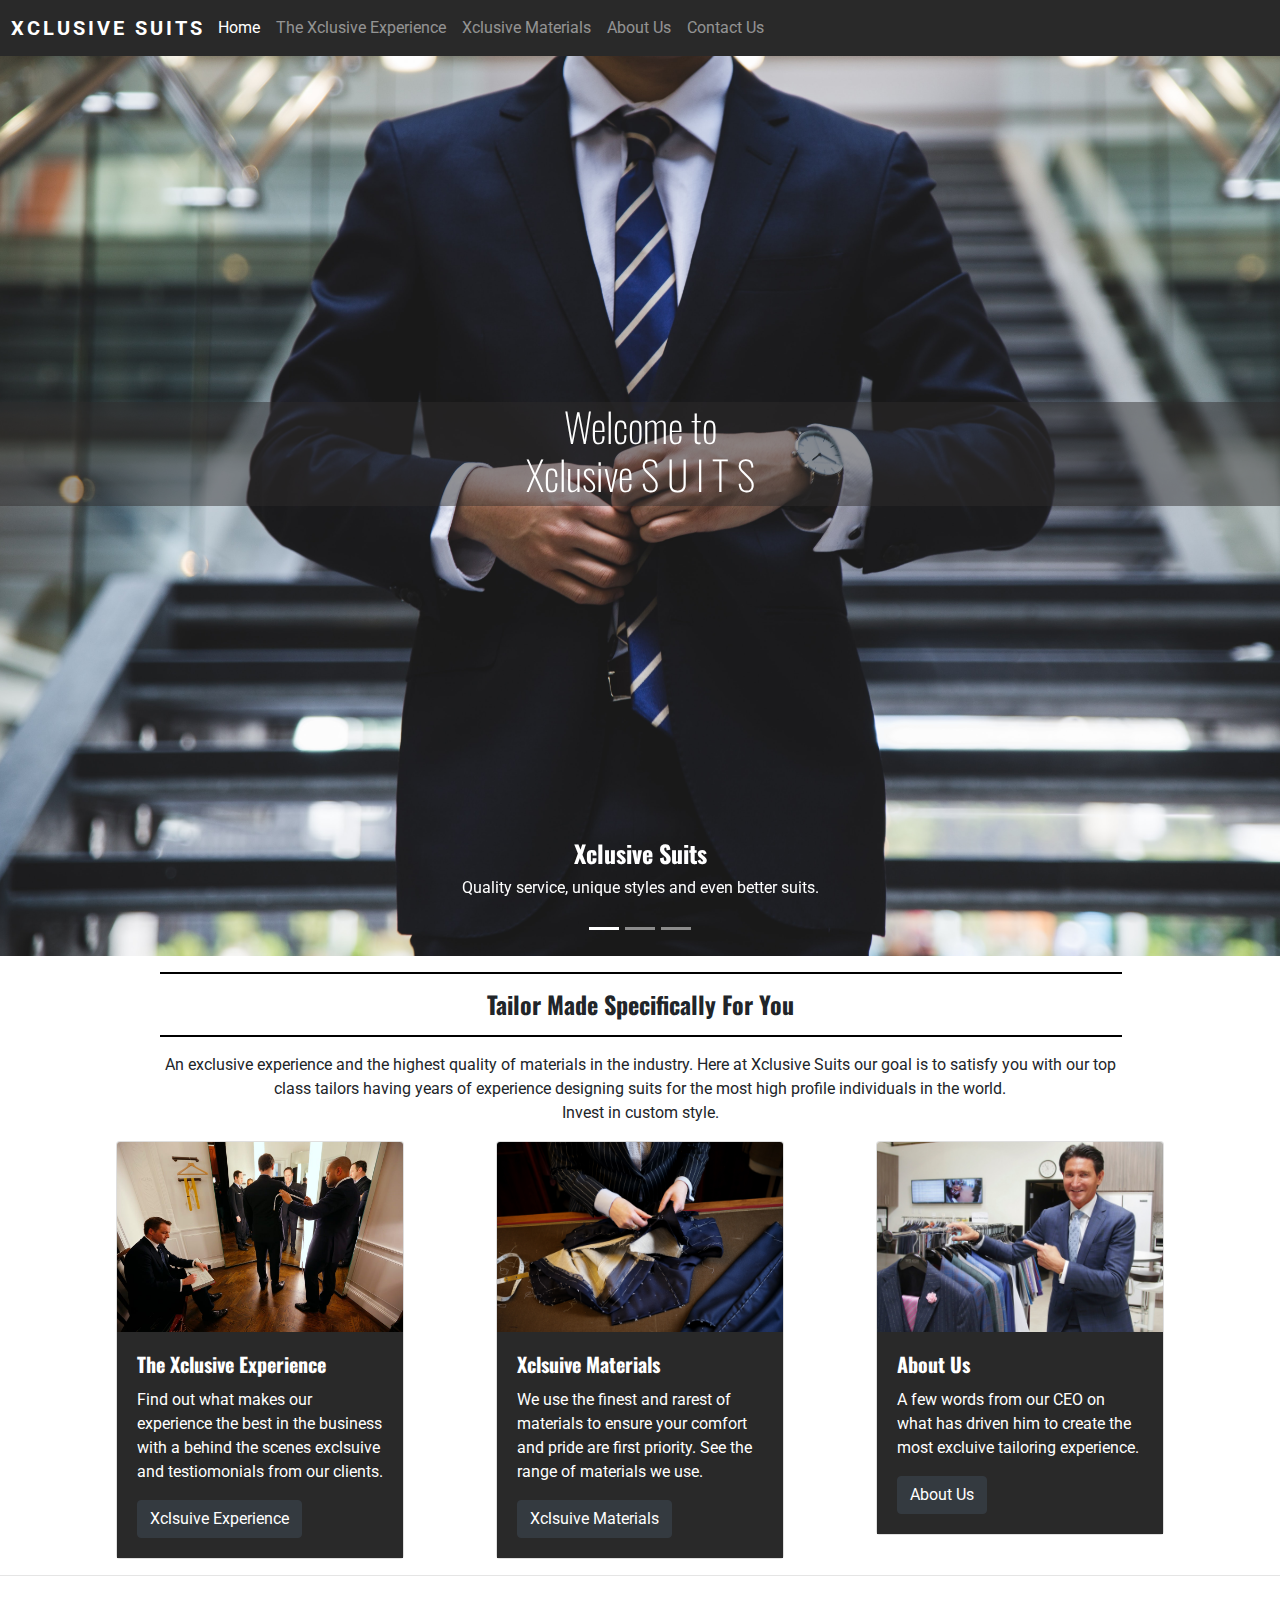
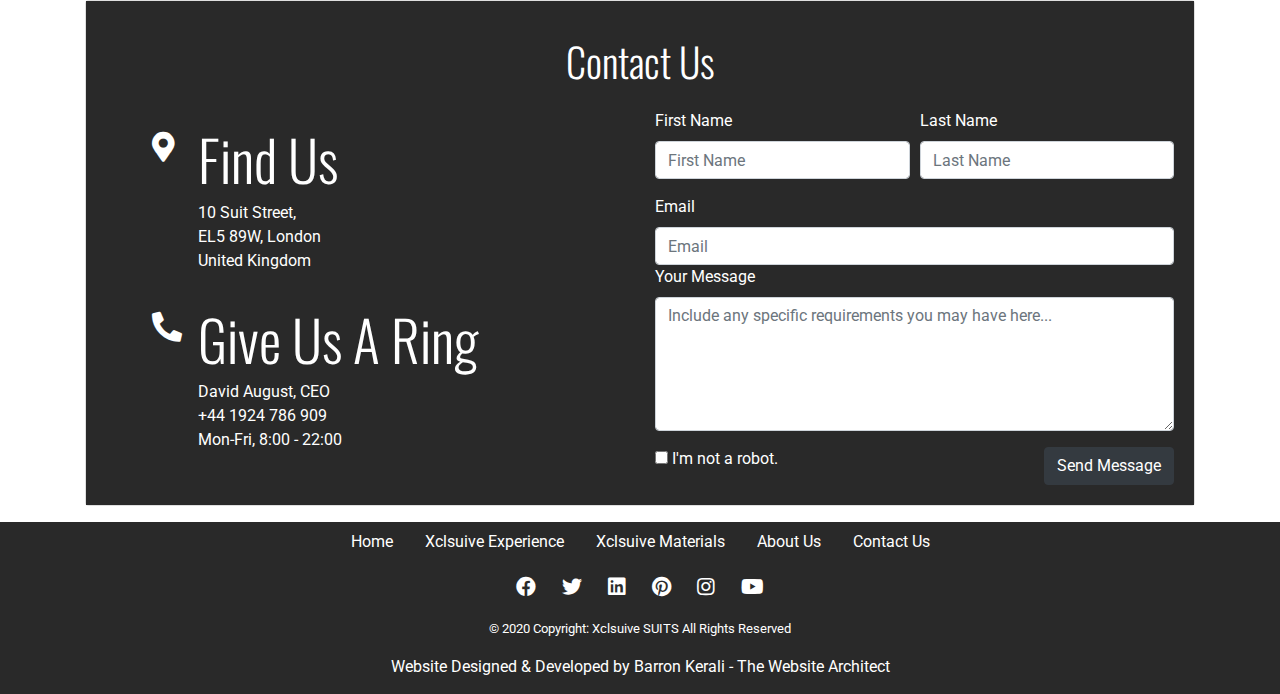
==== commit 334ee286: "Changed the welcome message font size to 25px" ====
--- a/index.html
+++ b/index.html
@@ -44,7 +44,7 @@
             <div class="image-overlay">
                 <div class="row">
                     <div class="col">
-                    <h1 class="imagetext">Welcome To Xclusive S U I T S</h1>
+                    <h1 class="imagetext">Welcome to <br> Xclusive S U I T S</h1>
                     </div>
                 </div>
             </div>
@@ -57,7 +57,7 @@
             <div class="image-overlay">
                 <div class="row">
                     <div class="col">
-                    <h1 class="imagetext">Welcome To Xclusive S U I T S</h1>
+                    <h1 class="imagetext">Welcome to <br> Xclusive S U I T S</h1>
                     </div>
                 </div>
             </div>
@@ -70,7 +70,7 @@
             <div class="image-overlay">
                 <div class="row">
                     <div class="col">
-                    <h1 class="imagetext">Welcome To Xclusive S U I T S</h1>
+                    <h1 class="imagetext">Welcome to <br> Xclusive S U I T S</h1>
                     </div>
                 </div>
             </div>
